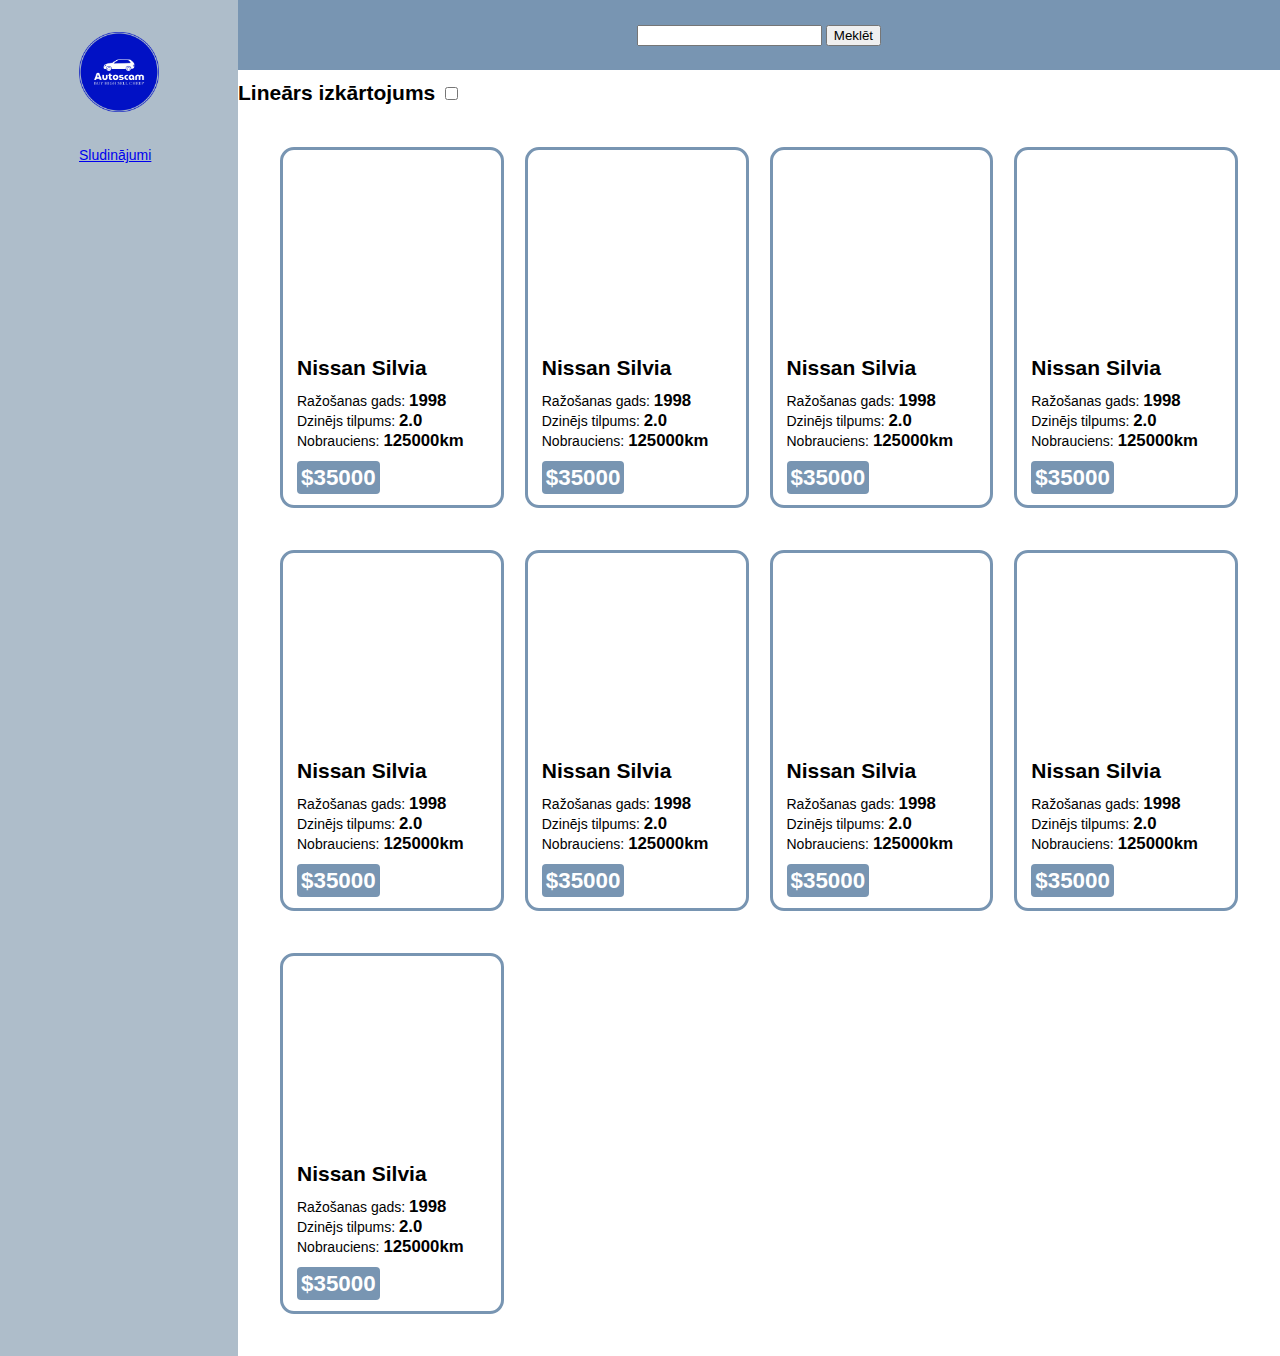
==== autoscam/index.html @ a73d1016 "Merge branch 'main' of https://github.com/TotoalNormie/autoscam" ====
<!DOCTYPE html>
<html lang="en">
<head>
    <meta charset="UTF-8">
    <meta http-equiv="X-UA-Compatible" content="IE=edge">
    <meta name="viewport" content="width=device-width, initial-scale=1.0">
    <script src="https://ajax.googleapis.com/ajax/libs/jquery/3.6.0/jquery.min.js"></script>
    <link rel="stylesheet" href="style/layout.css">
    <link rel="stylesheet" href="style/main.css">
    <link rel="icon" href="images/logo.png" type="image/x-icon">
    <title>Auto Scam</title>
</head>
<body>
    <div class="site-layout">
        <div class="menu">
            <div class="content-vertical">
                <button id="close-menu" onclick="closeMenu()">&#171;</button>
                <a href="index.html">
                    <img src="images/logo.png" alt="">
                </a>
                <div class="text">
                    <a href="addCar.html">Sludinājumi</a>
                </div>
            </div>
        </div>
        <div class="header">
            <button id="show-menu" onclick="showMenu()">☰</button>
            <form class="search">
                <input type="text" class="search">
                <input type="submit" value="Meklēt" value="Submit">
            </form>
        </div>
        <main>
            <div class="layout">
                <h2>Lineārs izkārtojums <input type="checkbox" name="layout" id="mode-change"></h2>
            </div>
            <div class="post-container">
                <a href="#" class="post">
                    <div class="image">
                        <span class="image-text">Pārdodu 1998 gada Nissan Silvia S14. Automašīna ir perfektā stāvoklī ar mazu nobraukumu. Ir izieta tehniskā apskate. Automašīnai ir bijuši 3 īpašnieki. Nesen ir nomainīta eļļa, bremzes un dzesēšanas šķidrums. Bez kaulēšanās, zemāk par $35000 nepārdošu.</span>
                    </div>
                    <div class="post-text">
                        <h2>Nissan Silvia</h2>
                        <div class="year">Ražošanas gads: <span class="spces">1998</span> </div>
                        <div class="tilpums">Dzinējs tilpums: <span class="spces">2.0</span> </div>
                        <div class="num">Nobrauciens: <span class="spces">125000km</span> </div>
                        <div class="price" ><span class="money">$35000</span> </div>
                    </div>
                </a>
                <a href="#" class="post">
                    <div class="image">
                        <span class="image-text">Pārdodu 1998 gada Nissan Silvia S14. Automašīna ir perfektā stāvoklī ar mazu nobraukumu. Ir izieta tehniskā apskate. Automašīnai ir bijuši 3 īpašnieki. Nesen ir nomainīta eļļa, bremzes un dzesēšanas šķidrums. Bez kaulēšanās, zemāk par $35000 nepārdošu.</span>
                    </div>
                    <div class="post-text">
                        <h2>Nissan Silvia</h2>
                        <div class="year">Ražošanas gads: <span class="spces">1998</span> </div>
                        <div class="tilpums">Dzinējs tilpums: <span class="spces">2.0</span> </div>
                        <div class="num">Nobrauciens: <span class="spces">125000km</span> </div>
                        <div class="price" ><span class="money">$35000</span> </div>
                    </div>
                </a>
                <a href="#" class="post">
                    <div class="image">
                        <span class="image-text">Pārdodu 1998 gada Nissan Silvia S14. Automašīna ir perfektā stāvoklī ar mazu nobraukumu. Ir izieta tehniskā apskate. Automašīnai ir bijuši 3 īpašnieki. Nesen ir nomainīta eļļa, bremzes un dzesēšanas šķidrums. Bez kaulēšanās, zemāk par $35000 nepārdošu.</span>
                    </div>
                    <div class="post-text">
                        <h2>Nissan Silvia</h2>
                        <div class="year">Ražošanas gads: <span class="spces">1998</span> </div>
                        <div class="tilpums">Dzinējs tilpums: <span class="spces">2.0</span> </div>
                        <div class="num">Nobrauciens: <span class="spces">125000km</span> </div>
                        <div class="price" ><span class="money">$35000</span> </div>
                    </div>
                </a>
                <a href="#" class="post">
                    <div class="image">
                        <span class="image-text">Pārdodu 1998 gada Nissan Silvia S14. Automašīna ir perfektā stāvoklī ar mazu nobraukumu. Ir izieta tehniskā apskate. Automašīnai ir bijuši 3 īpašnieki. Nesen ir nomainīta eļļa, bremzes un dzesēšanas šķidrums. Bez kaulēšanās, zemāk par $35000 nepārdošu.</span>
                    </div>
                    <div class="post-text">
                        <h2>Nissan Silvia</h2>
                        <div class="year">Ražošanas gads: <span class="spces">1998</span> </div>
                        <div class="tilpums">Dzinējs tilpums: <span class="spces">2.0</span> </div>
                        <div class="num">Nobrauciens: <span class="spces">125000km</span> </div>
                        <div class="price" ><span class="money">$35000</span> </div>
                    </div>
                </a>
                <a href="#" class="post">
                    <div class="image">
                        <span class="image-text">Pārdodu 1998 gada Nissan Silvia S14. Automašīna ir perfektā stāvoklī ar mazu nobraukumu. Ir izieta tehniskā apskate. Automašīnai ir bijuši 3 īpašnieki. Nesen ir nomainīta eļļa, bremzes un dzesēšanas šķidrums. Bez kaulēšanās, zemāk par $35000 nepārdošu.</span>
                    </div>
                    <div class="post-text">
                        <h2>Nissan Silvia</h2>
                        <div class="year">Ražošanas gads: <span class="spces">1998</span> </div>
                        <div class="tilpums">Dzinējs tilpums: <span class="spces">2.0</span> </div>
                        <div class="num">Nobrauciens: <span class="spces">125000km</span> </div>
                        <div class="price" ><span class="money">$35000</span> </div>
                    </div>
                </a>
                <a href="#" class="post">
                    <div class="image">
                        <span class="image-text">Pārdodu 1998 gada Nissan Silvia S14. Automašīna ir perfektā stāvoklī ar mazu nobraukumu. Ir izieta tehniskā apskate. Automašīnai ir bijuši 3 īpašnieki. Nesen ir nomainīta eļļa, bremzes un dzesēšanas šķidrums. Bez kaulēšanās, zemāk par $35000 nepārdošu.</span>
                    </div>
                    <div class="post-text">
                        <h2>Nissan Silvia</h2>
                        <div class="year">Ražošanas gads: <span class="spces">1998</span> </div>
                        <div class="tilpums">Dzinējs tilpums: <span class="spces">2.0</span> </div>
                        <div class="num">Nobrauciens: <span class="spces">125000km</span> </div>
                        <div class="price" ><span class="money">$35000</span> </div>
                    </div>
                </a>
                <a href="#" class="post">
                    <div class="image">
                        <span class="image-text">Pārdodu 1998 gada Nissan Silvia S14. Automašīna ir perfektā stāvoklī ar mazu nobraukumu. Ir izieta tehniskā apskate. Automašīnai ir bijuši 3 īpašnieki. Nesen ir nomainīta eļļa, bremzes un dzesēšanas šķidrums. Bez kaulēšanās, zemāk par $35000 nepārdošu.</span>
                    </div>
                    <div class="post-text">
                        <h2>Nissan Silvia</h2>
                        <div class="year">Ražošanas gads: <span class="spces">1998</span> </div>
                        <div class="tilpums">Dzinējs tilpums: <span class="spces">2.0</span> </div>
                        <div class="num">Nobrauciens: <span class="spces">125000km</span> </div>
                        <div class="price" ><span class="money">$35000</span> </div>
                    </div>
                </a>
                <a href="#" class="post">
                    <div class="image">
                        <span class="image-text">Pārdodu 1998 gada Nissan Silvia S14. Automašīna ir perfektā stāvoklī ar mazu nobraukumu. Ir izieta tehniskā apskate. Automašīnai ir bijuši 3 īpašnieki. Nesen ir nomainīta eļļa, bremzes un dzesēšanas šķidrums. Bez kaulēšanās, zemāk par $35000 nepārdošu.</span>
                    </div>
                    <div class="post-text">
                        <h2>Nissan Silvia</h2>
                        <div class="year">Ražošanas gads: <span class="spces">1998</span> </div>
                        <div class="tilpums">Dzinējs tilpums: <span class="spces">2.0</span> </div>
                        <div class="num">Nobrauciens: <span class="spces">125000km</span> </div>
                        <div class="price" ><span class="money">$35000</span> </div>
                    </div>
                </a>
                <a href="#" class="post">
                    <div class="image">
                        <span class="image-text">Pārdodu 1998 gada Nissan Silvia S14. Automašīna ir perfektā stāvoklī ar mazu nobraukumu. Ir izieta tehniskā apskate. Automašīnai ir bijuši 3 īpašnieki. Nesen ir nomainīta eļļa, bremzes un dzesēšanas šķidrums. Bez kaulēšanās, zemāk par $35000 nepārdošu.</span>
                    </div>
                    <div class="post-text">
                        <h2>Nissan Silvia</h2>
                        <div class="year">Ražošanas gads: <span class="spces">1998</span> </div>
                        <div class="tilpums">Dzinējs tilpums: <span class="spces">2.0</span> </div>
                        <div class="num">Nobrauciens: <span class="spces">125000km</span> </div>
                        <div class="price" ><span class="money">$35000</span> </div>
                    </div>
                </a>
                
        </main>
    </div>
    <script>
        function showMenu() {
            $(".menu").css("width", "17em");
            $(".menu").css("animation", "pop-in .5s ease-out 1");
            $(".content-vertical").css("display", "block");
            setTimeout(() => {
                $(".menu").css("animation", "none");
            }, 470);
        }
        function closeMenu() {
            $(".menu").css("animation", "pop-out .5s ease-out 1");
            setTimeout(() => {
                $(".menu").css("width", 0);
                $(".content-vertical").css("display", "none");
            }, 500);
        }
        // width 734
        $(window).on("resize", function(){
            if($("html").width() >= 734){
                // alert("width too high")
                $(".menu").removeAttr("style");
                $(".content-vertical").removeAttr("style");
            }
        });
        
    </script>
</body>
</html>
---- autoscam/style/layout.css ----
*, *::after, *::before {
    box-sizing: border-box;
}

@import url('https://fonts.googleapis.com/css2?family=Roboto:wght@500&display=swap');
@import url('https://fonts.googleapis.com/css2?family=Alfa+Slab+One&display=swap');

body {
    margin: 0;
    font-size: 14px;
    background-color: #F5EFE6;
    font-family: 'Fira Sans', sans-serif;
}
.site-layout {
    min-height: 100vh;
    display: grid;
    grid-template-columns: 17em 1fr;
    grid-template-rows: 5em auto;
}
.menu {
    z-index: 3;
    min-height: 100vh;
    width: 17em;
    grid-row: 1 / 3;
    background-color: rgb(174, 189, 202);
    display: flex;
    flex-direction: column;
    align-items: center;
    position: relative;
}
.text{
    margin-top: 2pc;
}
.header {
    display: flex;
    justify-content: center;
    align-items: center;
    position: relative;
    width: 100%;
    height: 5em;
    grid-row: 1 / 2;
    background-color: rgb(120, 149, 178);
}
.content-vertical{
    margin: 2pc;
}
img {
    width: 5pc;
    height: 5pc;
}
---- autoscam/style/main.css ----
main {
    width: 100%;
    min-height: 100%;
    background-color: white;

}

.site-layout {
    grid-template-columns: 1fr;
}

.post-container {
    display: grid;
    margin: 3em;
    gap: 3em 1.5em;
}
.post {
    background-color: white;
    color: black;
    border: 3px solid rgb(120, 149, 178);
    border-radius: 1em;
    text-decoration: none;
    transition-duration: 1s;
}
.post:hover {
    box-shadow: 0 0 1em rgba(80, 90, 99, 0.8);
}
h2 {
    font-family: 'Roboto', sans-serif;
    margin: .5em 0;
}
.post-text {
    margin: 0 1em 1em 1em;
}
.post-text span {
    font-size: 1.2em;
    font-weight: 600;
}
.price {
    margin: 1em 0;
}
.price span {
    background-color: rgb(120, 149, 178);
    color: white;
    font-size: 1.6em !important;
    padding: 4px;
    border-radius: 4px;
}

.image {
    width: 100%;
    height: 14em;
    display: flex;
    justify-content: center;
    align-items: center;
    color: transparent;
    background-image: url("https://preview.redd.it/300r0swsb4n51.jpg?auto=webp&s=3ee1ad534f9d5f73cf50c48e1e2d4852c1920f4f");
    background-size: cover;
    background-position: center;
    border-radius: .8em .8em 0 0;
    overflow: hidden;
    transition-duration: .5s;
}
.image-text {
    z-index: 2;
    height: 100%;
    width: 100%;
    padding: 2em;
    transition-duration: 1s;
    overflow: hidden;
}
.image-text::after {
    content: "...";
}
.image-text:hover {
    color: white;
    backdrop-filter: /*blur(5px)*/ brightness(40%);
        /* -webkit-backdrop-filter: blur(5px) brightness(50%);
        -moz-backdrop-filter: blur(5px) brightness(50%);
        -o-backdrop-filter: blur(5px) brightness(50%);
        -ms-backdrop-filter: blur(5px) brightness(50%); */

}

#show-menu, #close-menu {
    position: absolute;
    border: none;
    background: none;
    text-decoration: none;
    padding: .3em;
    aspect-ratio: 1;
    width: 2em;
    height: 2em;
    display: flex;
    align-items: center;
    justify-content: center;
    border-radius: 50%;
    transition-duration: .3s;
    font-size: 2em;
    font-weight: 700;
    cursor: pointer;
}

#show-menu {
    top: 50%;
    transform: translateY(-50%);
    left: .5em;
}
#close-menu {
    top: .5em;
    right: .5em;
}

#show-menu:hover {
    background-color: rgb(174, 189, 202);
}
#close-menu:hover {
    background-color: rgb(120, 149, 178);
}

@media only screen and (max-width: 47em) {
    .menu {
        position: fixed;
        width: 0;
    }
    .content-vertical {
        display: none;
    }
}

@media only screen and (min-width: 32em) {
    .post-container {
        grid-template-columns: repeat(2, 1fr);
    }
}

@media only screen and (min-width: 47em) {
    .site-layout {
        grid-template-columns: 17em 1fr;
    }
    .post-container {
        grid-template-columns: repeat(2, 1fr);
    }
    main {
        grid-column: 2 / 3;
    }
    .menu {
        position: relative;
        width: 17em;
    }
    .content-vertical {
        display: block;
    }
    #show-menu, #close-menu {
        display: none;
    }
} 

@media only screen and (min-width: 65em) {
    .post-container {
        grid-template-columns: repeat(3, 1fr);
    }
}

@media only screen and (min-width: 78em) {
    .post-container {
        grid-template-columns: repeat(4, 1fr);
    }
}

@keyframes pop-in {
    0% {
        left: -17em;
    }
    100% {
        left: 0;
    }
}

@keyframes pop-out {
    0% {
        left: 0;
    }
    90% {
        left: -17em;
    }
    100% {
        left: -17em;
    }
}
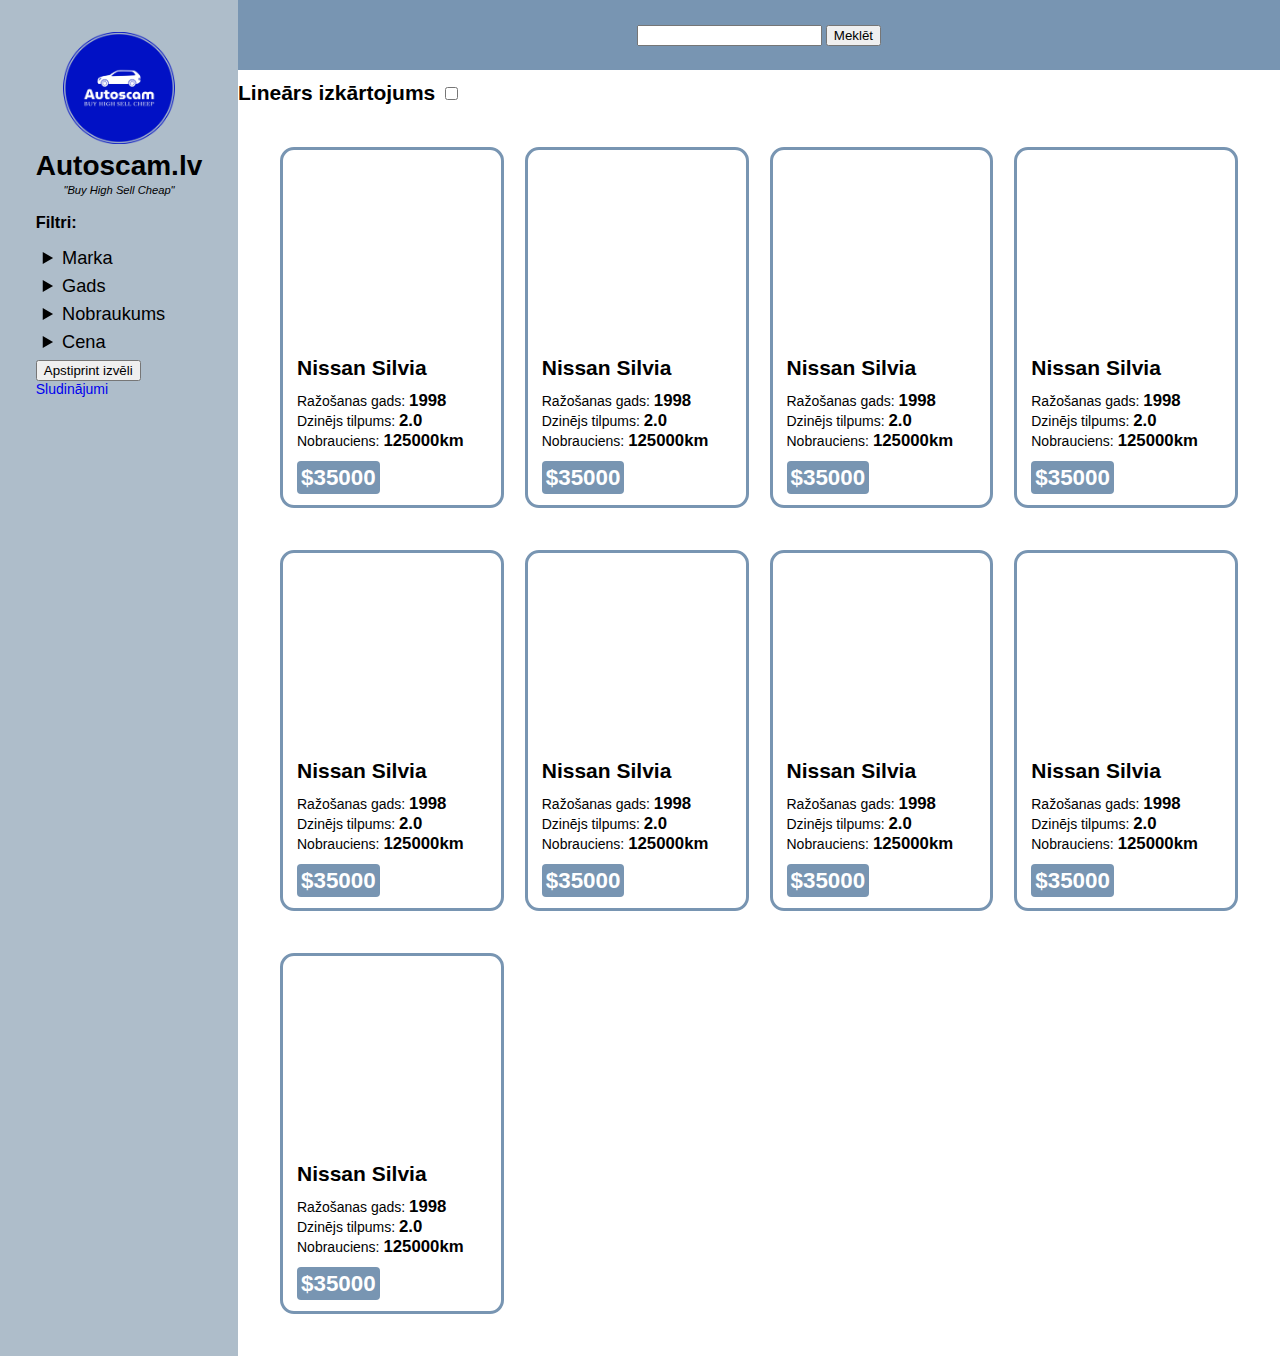
==== commit a63ca7ed: "added filters" ====
--- a/autoscam/index.html
+++ b/autoscam/index.html
@@ -15,10 +15,61 @@
         <div class="menu">
             <div class="content-vertical">
                 <button id="close-menu" onclick="closeMenu()">&#171;</button>
-                <a href="index.html">
-                    <img src="images/logo.png" alt="">
-                </a>
-                <div class="text">
+                <div class="logo">
+                    <a href="index.html" class="logo">
+                        <img src="images/logo.png" alt="logo">
+                    </a>
+                    <h1>Autoscam.lv</h1>
+                    <span>"Buy High Sell Cheap"</span>
+                </div>
+                
+                <form method="get" class="filter">
+                    <h3>Filtri:</h3>
+                    <details>
+                        <summary>Marka</summary>
+                        <p>
+                            <input type="checkbox" name="Audi" id="">
+                            <label for="Audi">Audi</label> 
+                        </p>
+                        <p>
+                            <input type="checkbox" name="BMW" id="">
+                            <label for="BMW">BMW</label> 
+                        </p>
+                        <p>
+                            <input type="checkbox" name="Mazda" id="">
+                            <label for="Mazda">Mazda</label>
+                        </p>
+                        <p>
+                            <input type="checkbox" name="Mercedes" id="">
+                            <label for="Mercedes">Mercedes</label>
+                        </p>
+                        <p>
+                            <input type="checkbox" name="Toyota" id="">
+                            <label for="Toyota">Toyota</label>
+                        </p>
+                    </details>
+                    <details>
+                        <summary>Gads</summary>
+                        <p>
+                            <input type="range" name="year" id="year-range" min="1990" max="2022" value="2022">
+                        </p>
+                        <p><span id="year-out">2022</span>. gads</p>
+                    </details>
+                    <details>
+                        <summary>Nobraukums</summary>
+                        <label for="nobraukums">Maksimālais nobraukums: </label>
+                        <input name="nobraukums" type="number" min="1" max="10000000">
+                    </details>
+                    <details>
+                        <summary>Cena</summary>
+                        <p>
+                            <input type="range" name="price" id="price-range" min="0" max="100000" value="0">
+                        </p>
+                        <p><span id="price-out">0</span>€</p>
+                    </details>
+                    <button type="submit">Apstiprint izvēli</button>
+                </form>
+                <div class="links">
                     <a href="addCar.html">Sludinājumi</a>
                 </div>
             </div>
@@ -162,15 +213,28 @@
                 $(".content-vertical").css("display", "none");
             }, 500);
         }
-        // width 734
         $(window).on("resize", function(){
             if($("html").width() >= 734){
-                // alert("width too high")
                 $(".menu").removeAttr("style");
                 $(".content-vertical").removeAttr("style");
             }
         });
-        
+        $(document).on('input', '#price-range', function() {
+            $('#price-out').html( $(this).val() );
+        });
+        $(document).on('input', '#year-range', function() {
+            $('#year-out').html( $(this).val() );
+        });
+        $(".btn1").click(function(){
+            $("p").slideUp();
+        });
+        $(document).on("click", "details summary", function(){
+            $(this).parent().index('details p').slideToggle();
+            
+        });
+        // $("summary").click(function(){
+        //     alert($("summary").index());
+        // });
     </script>
 </body>
 </html>--- a/autoscam/style/layout.css
+++ b/autoscam/style/layout.css
@@ -1,5 +1,6 @@
 *, *::after, *::before {
     box-sizing: border-box;
+    text-decoration: none;
 }
 
 @import url('https://fonts.googleapis.com/css2?family=Roboto:wght@500&display=swap');
@@ -8,7 +9,6 @@
 body {
     margin: 0;
     font-size: 14px;
-    background-color: #F5EFE6;
     font-family: 'Fira Sans', sans-serif;
 }
 .site-layout {
@@ -44,7 +44,20 @@
 .content-vertical{
     margin: 2pc;
 }
-img {
-    width: 5pc;
-    height: 5pc;
+
+.logo {
+    display: flex;
+    flex-direction: column;
+    align-items: center;
+}
+.logo span {
+    font-size: .8em;
+    font-style: italic;
+}
+h1 {
+    margin: .2em 0 .1em 0;
+}
+a img {
+    width: 7pc;
+    height: 7pc;
 }--- a/autoscam/style/main.css
+++ b/autoscam/style/main.css
@@ -2,7 +2,6 @@
     width: 100%;
     min-height: 100%;
     background-color: white;
-
 }
 
 .site-layout {
@@ -23,7 +22,7 @@
     transition-duration: 1s;
 }
 .post:hover {
-    box-shadow: 0 0 1em rgba(80, 90, 99, 0.8);
+    box-shadow: 2px 2px 1.5em rgba(0, 0, 0, 0.4);
 }
 h2 {
     font-family: 'Roboto', sans-serif;
@@ -117,6 +116,23 @@
 #close-menu:hover {
     background-color: rgb(120, 149, 178);
 }
+/* 
+details[open] summary ~ * {
+    animation: sweep .3s ease-in-out;
+} */
+@keyframes sweep {
+    0%    {opacity: 0; margin-top: -10px}
+    100%  {opacity: 1; margin-top: 0px}
+}
+details {
+    margin: .5em;
+}
+details > summary {
+    font-size: 1.3em;
+}
+details > summary > * {
+
+}
 
 @media only screen and (max-width: 47em) {
     .menu {
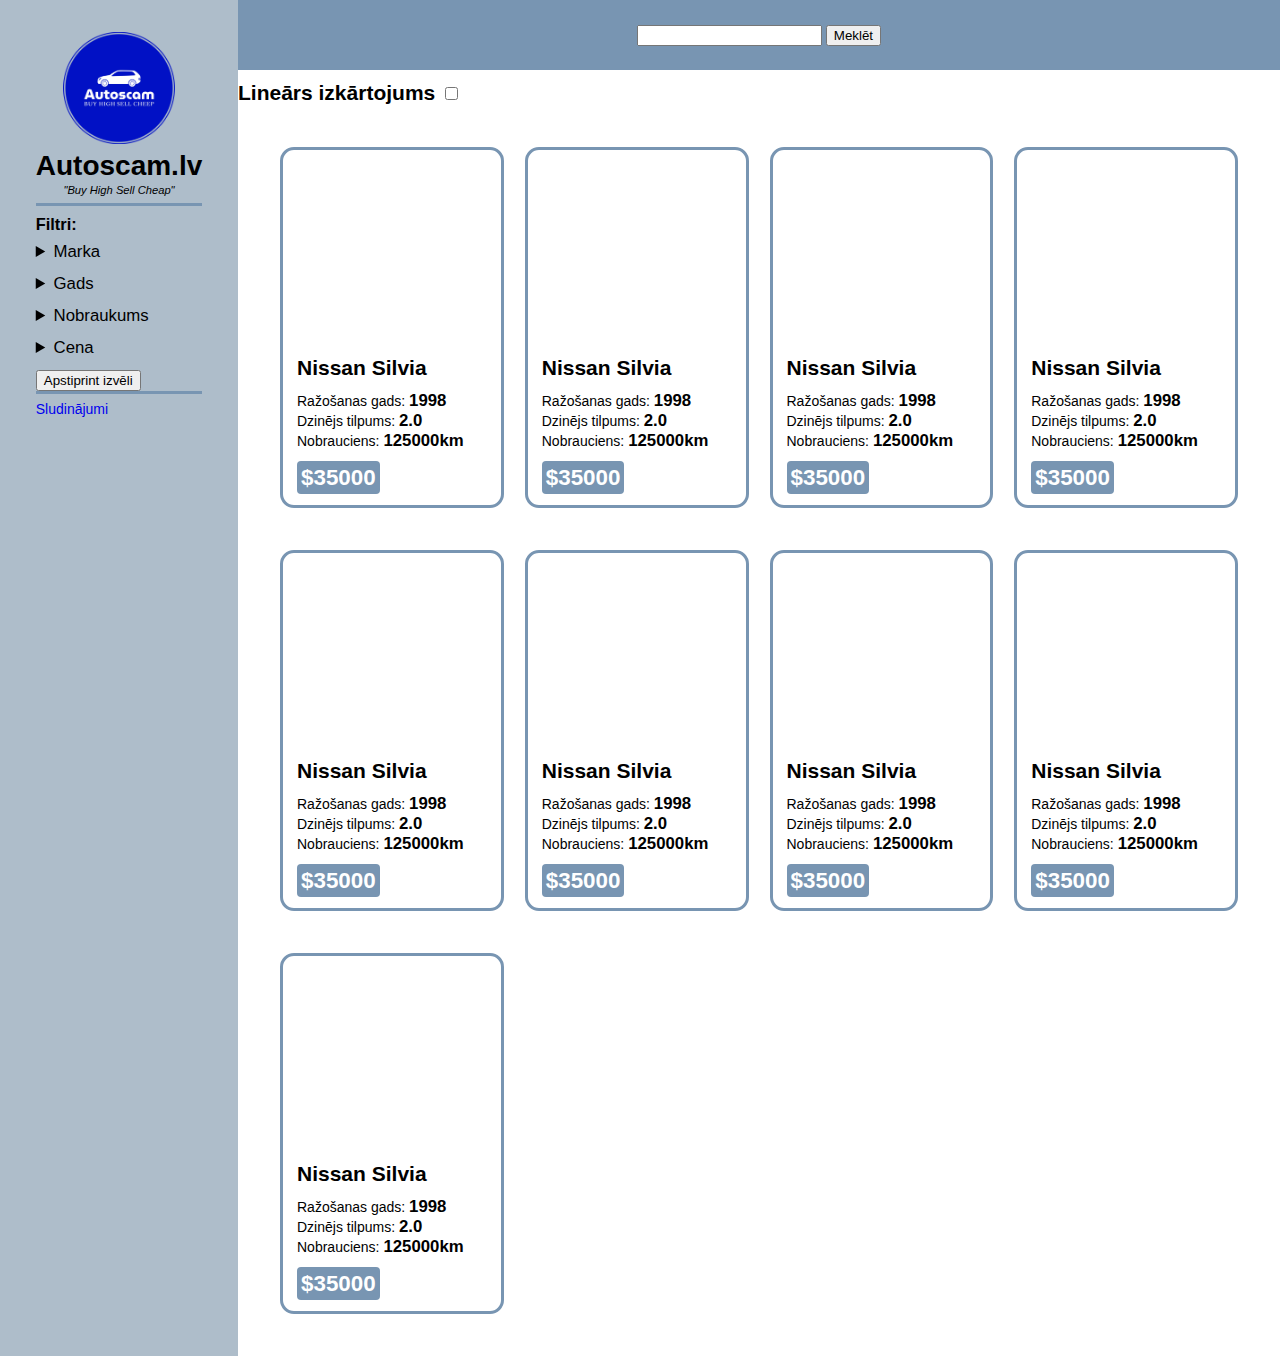
==== commit eea1f4ed: "backend folder made" ====
--- a/autoscam/index.html
+++ b/autoscam/index.html
@@ -50,14 +50,11 @@
                     </details>
                     <details>
                         <summary>Gads</summary>
-                        <p>
-                            <input type="range" name="year" id="year-range" min="1990" max="2022" value="2022">
-                        </p>
-                        <p><span id="year-out">2022</span>. gads</p>
+                        <p> <input type="range" name="year" id="year-range" min="1990" max="2022" value="2022"> </p>
+                        <p> <span id="year-out">2022</span>. gads </p>
                     </details>
                     <details>
                         <summary>Nobraukums</summary>
-                        <label for="nobraukums">Maksimālais nobraukums: </label>
                         <input name="nobraukums" type="number" min="1" max="10000000">
                     </details>
                     <details>
@@ -228,13 +225,6 @@
         $(".btn1").click(function(){
             $("p").slideUp();
         });
-        $(document).on("click", "details summary", function(){
-            $(this).parent().index('details p').slideToggle();
-            
-        });
-        // $("summary").click(function(){
-        //     alert($("summary").index());
-        // });
     </script>
 </body>
 </html>--- a/autoscam/style/main.css
+++ b/autoscam/style/main.css
@@ -74,10 +74,10 @@
 .image-text:hover {
     color: white;
     backdrop-filter: /*blur(5px)*/ brightness(40%);
-        /* -webkit-backdrop-filter: blur(5px) brightness(50%);
+        -webkit-backdrop-filter: blur(5px) brightness(50%);
         -moz-backdrop-filter: blur(5px) brightness(50%);
         -o-backdrop-filter: blur(5px) brightness(50%);
-        -ms-backdrop-filter: blur(5px) brightness(50%); */
+        -ms-backdrop-filter: blur(5px) brightness(50%);
 
 }
 
@@ -116,22 +116,53 @@
 #close-menu:hover {
     background-color: rgb(120, 149, 178);
 }
-/* 
+
+.filter {
+    margin: .5em 0;
+    border: 3px solid rgb(120, 149, 178);
+    border-left: 0;
+    border-right: 0;
+}
+h3 {
+    margin: .5em 0;
+}
 details[open] summary ~ * {
     animation: sweep .3s ease-in-out;
-} */
+}
 @keyframes sweep {
     0%    {opacity: 0; margin-top: -10px}
     100%  {opacity: 1; margin-top: 0px}
 }
 details {
-    margin: .5em;
+    margin: .5em 0;
 }
 details > summary {
-    font-size: 1.3em;
-}
-details > summary > * {
-
+    cursor: pointer;
+    font-size: 1.2em;
+    margin-bottom: .3em;
+    transition: .3s;
+}
+details > summary:hover {
+    background-color: rgb(120, 149, 178);
+    border-radius: 4px;
+}
+details p {
+    margin: 0 0 0 .3em;
+}
+details input[type=number] {
+    border: none;
+}
+details input[type=checkbox] {
+    appearance: none;
+    width: 1em;
+    aspect-ratio: 1;
+    border: 2px solid rgb(120, 149, 178);
+    border-radius: 20%;
+    margin: 0
+}
+details input[type=checkbox]:checked {
+    content: "&#10004;";
+    background-color: rgba(120, 149, 178, .5);;
 }
 
 @media only screen and (max-width: 47em) {
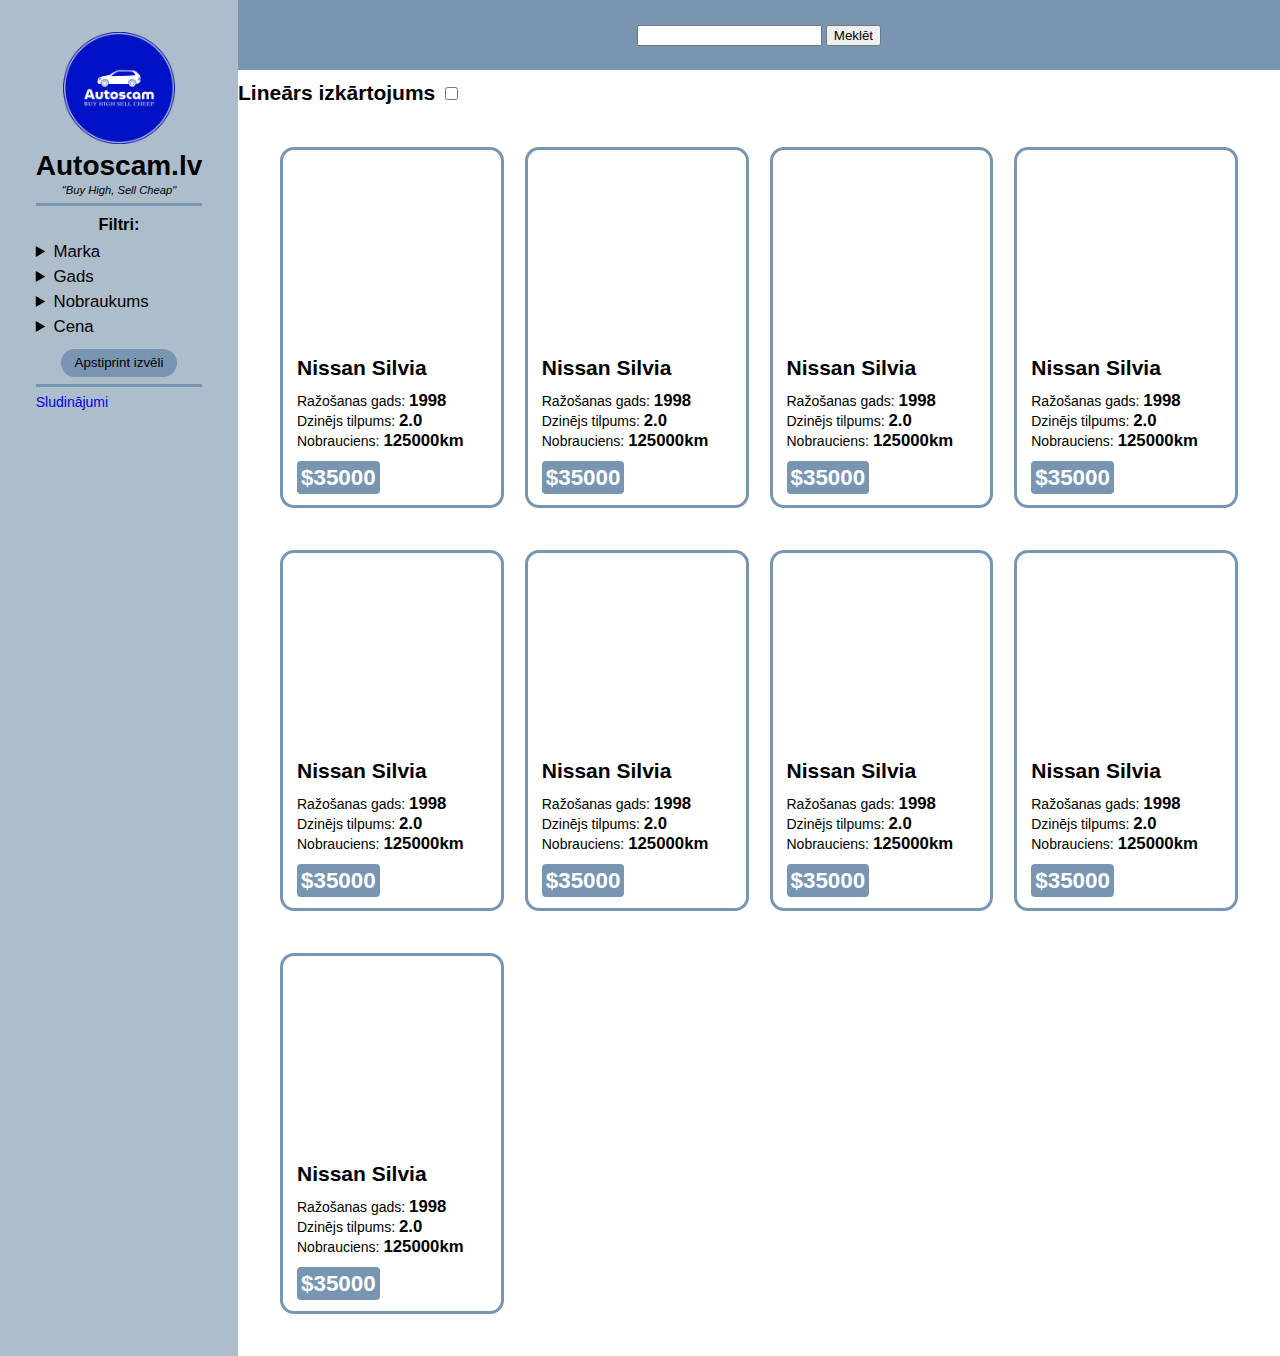
==== commit 9438bc16: "change in index.html" ====
--- a/autoscam/index.html
+++ b/autoscam/index.html
@@ -20,7 +20,7 @@
                         <img src="images/logo.png" alt="logo">
                     </a>
                     <h1>Autoscam.lv</h1>
-                    <span>"Buy High Sell Cheap"</span>
+                    <span>"Buy High, Sell Cheap"</span>
                 </div>
                 
                 <form method="get" class="filter">
@@ -211,7 +211,7 @@
             }, 500);
         }
         $(window).on("resize", function(){
-            if($("html").width() >= 734){
+            if($("html").width() >= 752){
                 $(".menu").removeAttr("style");
                 $(".content-vertical").removeAttr("style");
             }
--- a/autoscam/style/layout.css
+++ b/autoscam/style/layout.css
@@ -60,4 +60,37 @@
 a img {
     width: 7pc;
     height: 7pc;
-}+}
+
+details input[type=number] {
+    border: none;
+    width: 100%;
+}
+details input[type=checkbox] {
+    background-color: rgb(174, 189, 202);
+    appearance: none;
+    position: relative;
+    width: .9em;
+    aspect-ratio: 1;
+    border: 2px solid rgb(120, 149, 178);
+    border-radius: 20%;
+    margin: 0;
+}
+details input[type=checkbox]:before {
+    content: "✔";
+    color: white;
+    position: absolute;
+    font-size: .8em;
+    top: 50%; left: 50%;
+    transform: translate(-50%, -50%);
+    display: none;
+}
+details input[type=checkbox]:checked::before {
+    display: block;
+}
+details input[type=checkbox]:checked {
+    background-color: rgba(120, 149, 178);;
+}
+details input[type=checkbox]:focus {
+    box-shadow: 0 0 3px rgba(0, 0, 0, .4);
+}
--- a/autoscam/style/main.css
+++ b/autoscam/style/main.css
@@ -122,6 +122,7 @@
     border: 3px solid rgb(120, 149, 178);
     border-left: 0;
     border-right: 0;
+    text-align: center;
 }
 h3 {
     margin: .5em 0;
@@ -134,7 +135,7 @@
     100%  {opacity: 1; margin-top: 0px}
 }
 details {
-    margin: .5em 0;
+    text-align: left;
 }
 details > summary {
     cursor: pointer;
@@ -149,21 +150,34 @@
 details p {
     margin: 0 0 0 .3em;
 }
+
+details input::-webkit-outer-spin-button,
+details input::-webkit-inner-spin-button {
+  -webkit-appearance: none;
+  margin: 0;
+}
+
 details input[type=number] {
+  -moz-appearance: textfield;
+    background-color: rgba(120, 149, 178, .5);
+    border: 2px solid 
+}
+details input[type=number]:focus {
     border: none;
-}
-details input[type=checkbox] {
-    appearance: none;
-    width: 1em;
-    aspect-ratio: 1;
-    border: 2px solid rgb(120, 149, 178);
-    border-radius: 20%;
-    margin: 0
-}
-details input[type=checkbox]:checked {
-    content: "&#10004;";
-    background-color: rgba(120, 149, 178, .5);;
-}
+    background-color: rgba(120, 149, 178, .3);
+}
+
+.filter button {
+    border: none;
+    padding: .5em 1em;
+    border-radius: 2em;
+    background-color: rgb(120, 149, 178);
+    margin: .5em 0;
+    cursor: pointer;
+}
+
+
+
 
 @media only screen and (max-width: 47em) {
     .menu {
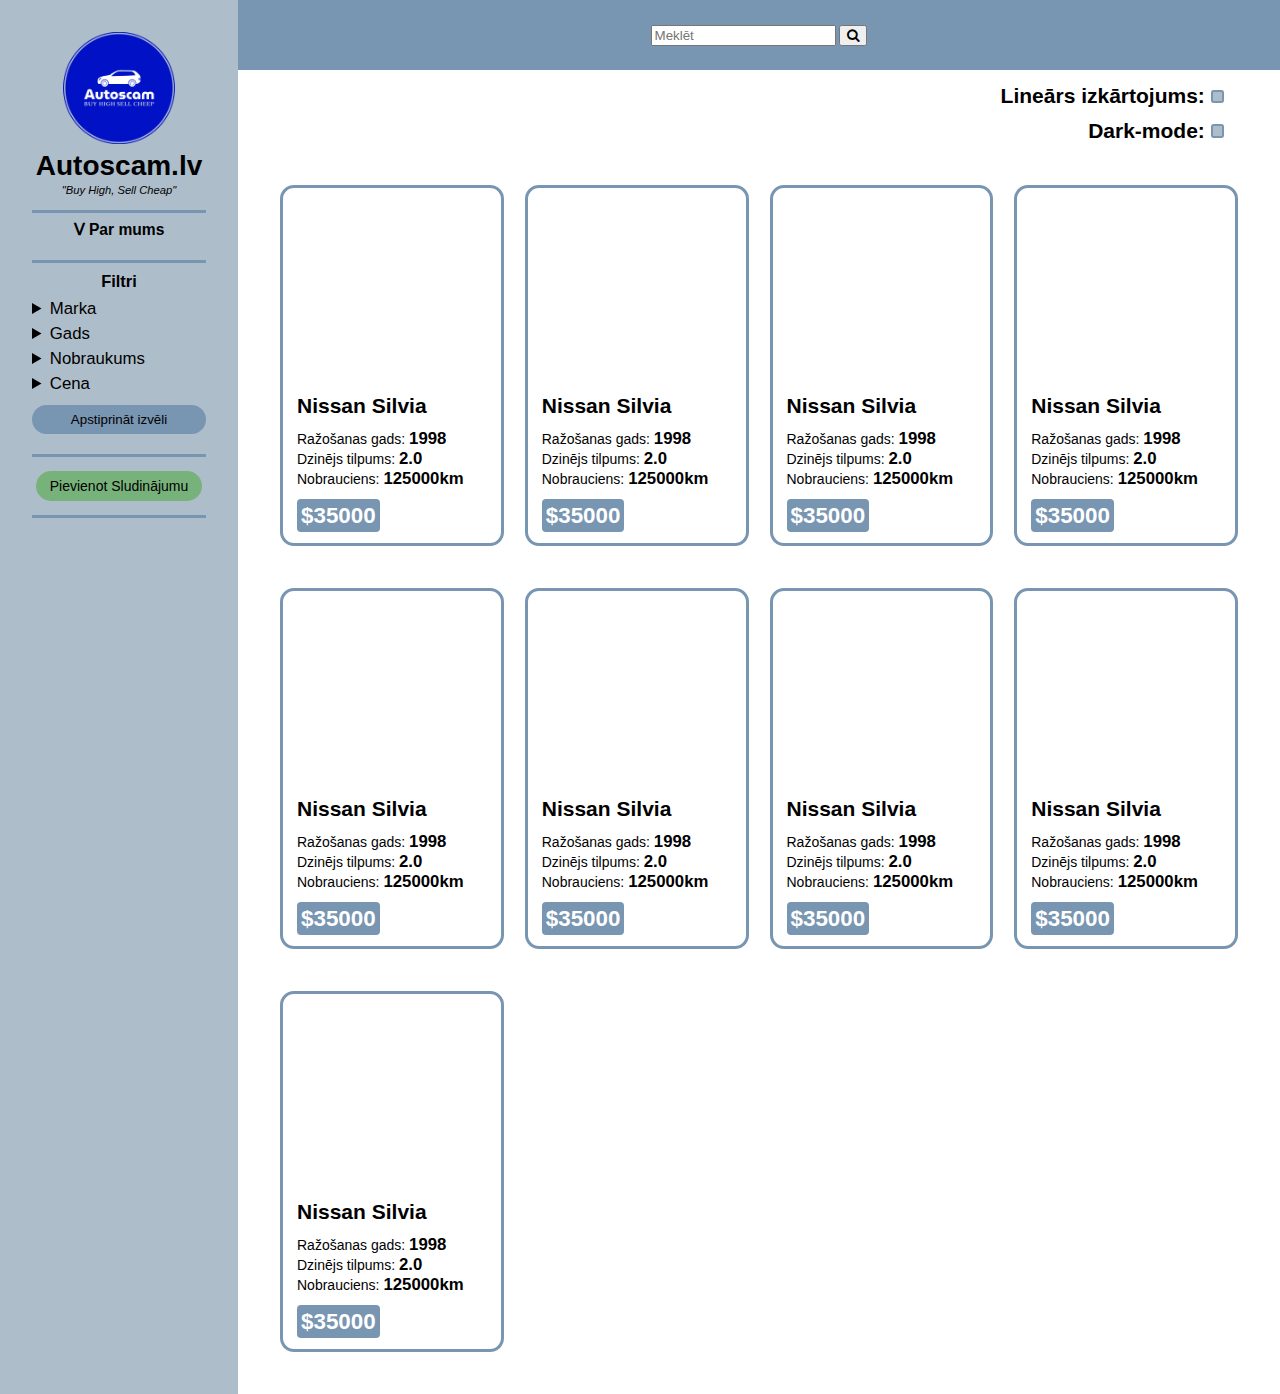
==== commit 323538da: "menu pabeigts + linears izkartojums" ====
--- a/autoscam/index.html
+++ b/autoscam/index.html
@@ -5,6 +5,7 @@
     <meta http-equiv="X-UA-Compatible" content="IE=edge">
     <meta name="viewport" content="width=device-width, initial-scale=1.0">
     <script src="https://ajax.googleapis.com/ajax/libs/jquery/3.6.0/jquery.min.js"></script>
+    <link rel="stylesheet" href="https://cdnjs.cloudflare.com/ajax/libs/font-awesome/4.7.0/css/font-awesome.min.css">
     <link rel="stylesheet" href="style/layout.css">
     <link rel="stylesheet" href="style/main.css">
     <link rel="icon" href="images/logo.png" type="image/x-icon">
@@ -22,9 +23,17 @@
                     <h1>Autoscam.lv</h1>
                     <span>"Buy High, Sell Cheap"</span>
                 </div>
-                
+                <button id="forYou" onclick="info()"><h3>&#5167; Par mums</h3></button>
+                <div class="info">
+                    <p>Mūsu saite ir tieši priekš cilvēkiem, kuri grib atrast savu sapņu auto.</p>
+                    <p>Šeit tu varēsi atrast visas mašīnas no "a" līdz "z" ar cenu zemāku par jebkuru citu saiti (nevajag to pārbaudīt).</p>
+                    <p>Lieto mūsu filtrus un atrod tieši to, ko tu meklē.</p>
+                    <p>Vari pievienot pats savu sludinājumu.</p>
+                    <p>Vari lietot šo saiti uz savas mobīlās ierīces.</p>
+                    <a href="tos.html">Terms of service.</a>
+                </div>
                 <form method="get" class="filter">
-                    <h3>Filtri:</h3>
+                    <h3>Filtri</h3>
                     <details>
                         <summary>Marka</summary>
                         <p>
@@ -64,23 +73,24 @@
                         </p>
                         <p><span id="price-out">0</span>€</p>
                     </details>
-                    <button type="submit">Apstiprint izvēli</button>
+                    <button type="submit">Apstiprināt izvēli</button>
                 </form>
                 <div class="links">
-                    <a href="addCar.html">Sludinājumi</a>
+                    <a id="otherSite" href="addCar.html">Pievienot Sludinājumu</a>
                 </div>
             </div>
         </div>
         <div class="header">
             <button id="show-menu" onclick="showMenu()">☰</button>
             <form class="search">
-                <input type="text" class="search">
-                <input type="submit" value="Meklēt" value="Submit">
+                <input type="text" placeholder="Meklēt" class="search">
+                <button type="submit" class="search-icon"><i class="fa fa-search"></i></button>
             </form>
         </div>
         <main>
             <div class="layout">
-                <h2>Lineārs izkārtojums <input type="checkbox" name="layout" id="mode-change"></h2>
+                <h2><label for="layout">Lineārs izkārtojums: </label><input type="checkbox" name="layout" id="mode-change" onclick="checkbox()"></h2>
+                <h2><label for="mode">Dark-mode: </label><input type="checkbox" name="mode" id="mode-change" onclick="checkbox()"></h2>
             </div>
             <div class="post-container">
                 <a href="#" class="post">
@@ -222,9 +232,42 @@
         $(document).on('input', '#year-range', function() {
             $('#year-out').html( $(this).val() );
         });
-        $(".btn1").click(function(){
-            $("p").slideUp();
-        });
+        function info() {
+            $(".info").slideToggle();
+        }
+        function checkbox() {
+            if($("#mode-change").is(":checked")){
+                $(".post-container").css("grid-template-columns", "1fr");
+                $(".post").each(function(){
+                    $(this).css('display', 'flex');
+                    $(this).css('justify-content', 'space-between');
+                });
+                $(".image").each(function(){
+                    $(this).css('width', 'auto');
+                    $(this).css('height', '10em');
+                    $(this).css('aspect-ratio', '16 / 9');
+                    $(this).css('border-radius', '.8em 0 0 .8em');
+                });
+                $(".post-text").each(function(){
+                    $(this).css('display', 'flex');
+                    $(this).css('width', '100%');
+                    $(this).css('justify-content', 'space-around');
+                    $(this).css('align-items', 'center');
+                });
+            }else {
+                $(".post-container").removeAttr("style");
+                $(".post").each(function(){
+                    $(this).removeAttr("style");
+                });
+                $(".image").each(function(){
+                    $(this).removeAttr("style");
+                });
+                $(".post-text").each(function(){
+                    $(this).removeAttr("style");
+                });
+            }
+        }
+        $(document).ready(checkbox());
     </script>
 </body>
 </html>--- a/autoscam/style/layout.css
+++ b/autoscam/style/layout.css
@@ -1,6 +1,13 @@
 *, *::after, *::before {
     box-sizing: border-box;
     text-decoration: none;
+}
+
+:root {
+    --bg-color: rgb(255, 255, 255);
+    --main-color-dark: rgb(120, 149, 178);
+    --main-color-light: rgb(174, 189, 202);
+    --main-color-darker: rgb(78, 103, 128);
 }
 
 @import url('https://fonts.googleapis.com/css2?family=Roboto:wght@500&display=swap');
@@ -23,19 +30,16 @@
     width: 17em;
     grid-row: 1 / 3;
     background-color: rgb(174, 189, 202);
-    display: flex;
-    flex-direction: column;
-    align-items: center;
     position: relative;
 }
 .text{
     margin-top: 2pc;
 }
 .header {
+    position: relative;
     display: flex;
     justify-content: center;
     align-items: center;
-    position: relative;
     width: 100%;
     height: 5em;
     grid-row: 1 / 2;
@@ -61,36 +65,72 @@
     width: 7pc;
     height: 7pc;
 }
+h3 {
+    margin: .5em 0;
+    font-family: 'Roboto', sans-serif;
+}
 
-details input[type=number] {
-    border: none;
-    width: 100%;
-}
-details input[type=checkbox] {
+input[type=checkbox] {
     background-color: rgb(174, 189, 202);
     appearance: none;
     position: relative;
-    width: .9em;
+    width: 1em;
     aspect-ratio: 1;
     border: 2px solid rgb(120, 149, 178);
     border-radius: 20%;
     margin: 0;
 }
-details input[type=checkbox]:before {
+input[type=checkbox]:before {
     content: "✔";
     color: white;
     position: absolute;
-    font-size: .8em;
+    font-size: .7rem;
     top: 50%; left: 50%;
     transform: translate(-50%, -50%);
     display: none;
 }
-details input[type=checkbox]:checked::before {
+input[type=checkbox]:checked::before {
     display: block;
 }
-details input[type=checkbox]:checked {
+input[type=checkbox]:checked {
     background-color: rgba(120, 149, 178);;
 }
-details input[type=checkbox]:focus {
+input[type=checkbox]:focus {
     box-shadow: 0 0 3px rgba(0, 0, 0, .4);
 }
+
+.info p {
+    font-size: .85em;
+}
+.info a {
+    font-size: .7em;
+}
+.info {
+    display: none;
+}
+#forYou {
+    appearance: none;
+    background: none;
+    border: none;
+    cursor: pointer;
+    padding: 0;
+    width: 100%;
+    border-top: 3px solid rgb(120, 149, 178);
+    margin-top: 1em;
+}
+
+.links {
+    text-align: center;
+    border: 3px solid rgb(120, 149, 178);
+    border-left: 0;
+    border-right: 0;
+    margin-top: 1em;
+    padding: 1.5em 0;
+}
+#otherSite {
+    padding: .5em 1em;
+    border-radius: 2em;
+    background-color: rgb(120, 178, 123);
+    text-decoration: none;
+    color: black;
+}--- a/autoscam/style/main.css
+++ b/autoscam/style/main.css
@@ -3,11 +3,13 @@
     min-height: 100%;
     background-color: white;
 }
-
 .site-layout {
     grid-template-columns: 1fr;
 }
-
+.layout {
+    text-align: end;
+    margin: 1em 4em;
+}
 .post-container {
     display: grid;
     margin: 3em;
@@ -68,17 +70,9 @@
     transition-duration: 1s;
     overflow: hidden;
 }
-.image-text::after {
-    content: "...";
-}
 .image-text:hover {
     color: white;
-    backdrop-filter: /*blur(5px)*/ brightness(40%);
-        -webkit-backdrop-filter: blur(5px) brightness(50%);
-        -moz-backdrop-filter: blur(5px) brightness(50%);
-        -o-backdrop-filter: blur(5px) brightness(50%);
-        -ms-backdrop-filter: blur(5px) brightness(50%);
-
+    backdrop-filter: brightness(40%);
 }
 
 #show-menu, #close-menu {
@@ -118,17 +112,12 @@
 }
 
 .filter {
-    margin: .5em 0;
-    border: 3px solid rgb(120, 149, 178);
-    border-left: 0;
-    border-right: 0;
+    margin-top: 1em;
+    border-top: 3px solid rgb(120, 149, 178);
     text-align: center;
 }
-h3 {
-    margin: .5em 0;
-}
 details[open] summary ~ * {
-    animation: sweep .3s ease-in-out;
+    animation: sweep .4s ease-in-out;
 }
 @keyframes sweep {
     0%    {opacity: 0; margin-top: -10px}
@@ -148,19 +137,14 @@
     border-radius: 4px;
 }
 details p {
-    margin: 0 0 0 .3em;
-}
-
-details input::-webkit-outer-spin-button,
-details input::-webkit-inner-spin-button {
-  -webkit-appearance: none;
-  margin: 0;
+    margin-left:.3em;
 }
 
 details input[type=number] {
-  -moz-appearance: textfield;
+    border: none;
+    width: 100%;
     background-color: rgba(120, 149, 178, .5);
-    border: 2px solid 
+    border: 2px solid rgb(120, 149, 178);
 }
 details input[type=number]:focus {
     border: none;
@@ -169,20 +153,20 @@
 
 .filter button {
     border: none;
+    width: 100%;
     padding: .5em 1em;
     border-radius: 2em;
     background-color: rgb(120, 149, 178);
     margin: .5em 0;
     cursor: pointer;
 }
-
-
-
 
 @media only screen and (max-width: 47em) {
     .menu {
         position: fixed;
         width: 0;
+        height: 100vh;
+        overflow-y: auto;
     }
     .content-vertical {
         display: none;
@@ -208,6 +192,7 @@
     .menu {
         position: relative;
         width: 17em;
+        overflow-y: visible;
     }
     .content-vertical {
         display: block;
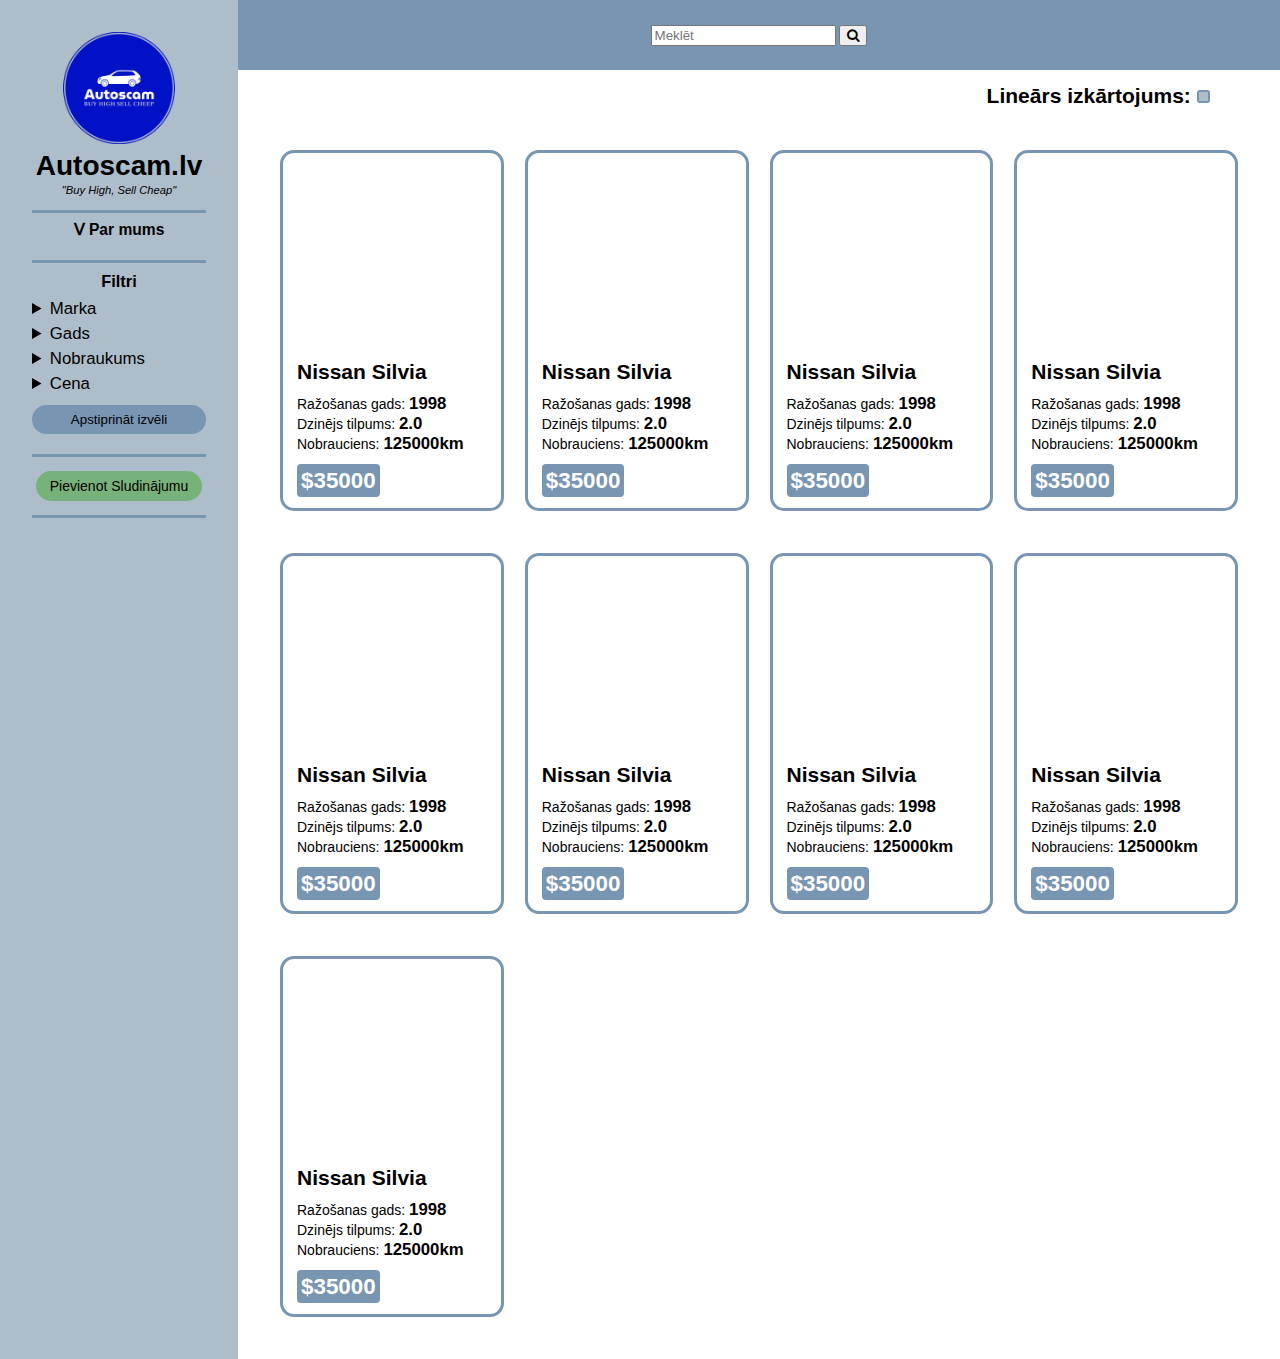
==== commit cff63880: "update" ====
--- a/autoscam/index.html
+++ b/autoscam/index.html
@@ -90,7 +90,6 @@
         <main>
             <div class="layout">
                 <h2><label for="layout">Lineārs izkārtojums: </label><input type="checkbox" name="layout" id="mode-change" onclick="checkbox()"></h2>
-                <h2><label for="mode">Dark-mode: </label><input type="checkbox" name="mode" id="mode-change" onclick="checkbox()"></h2>
             </div>
             <div class="post-container">
                 <a href="#" class="post">
--- a/autoscam/style/layout.css
+++ b/autoscam/style/layout.css
@@ -1,13 +1,6 @@
 *, *::after, *::before {
     box-sizing: border-box;
     text-decoration: none;
-}
-
-:root {
-    --bg-color: rgb(255, 255, 255);
-    --main-color-dark: rgb(120, 149, 178);
-    --main-color-light: rgb(174, 189, 202);
-    --main-color-darker: rgb(78, 103, 128);
 }
 
 @import url('https://fonts.googleapis.com/css2?family=Roboto:wght@500&display=swap');
--- a/autoscam/style/main.css
+++ b/autoscam/style/main.css
@@ -8,7 +8,7 @@
 }
 .layout {
     text-align: end;
-    margin: 1em 4em;
+    margin: 1em 5em;
 }
 .post-container {
     display: grid;
@@ -171,6 +171,9 @@
     .content-vertical {
         display: none;
     }
+    .layout {
+        display: none;
+    }
 }
 
 @media only screen and (min-width: 32em) {
@@ -206,12 +209,16 @@
     .post-container {
         grid-template-columns: repeat(3, 1fr);
     }
+    .layout {
+        display: block;
+    }
 }
 
 @media only screen and (min-width: 78em) {
     .post-container {
         grid-template-columns: repeat(4, 1fr);
     }
+
 }
 
 @keyframes pop-in {
